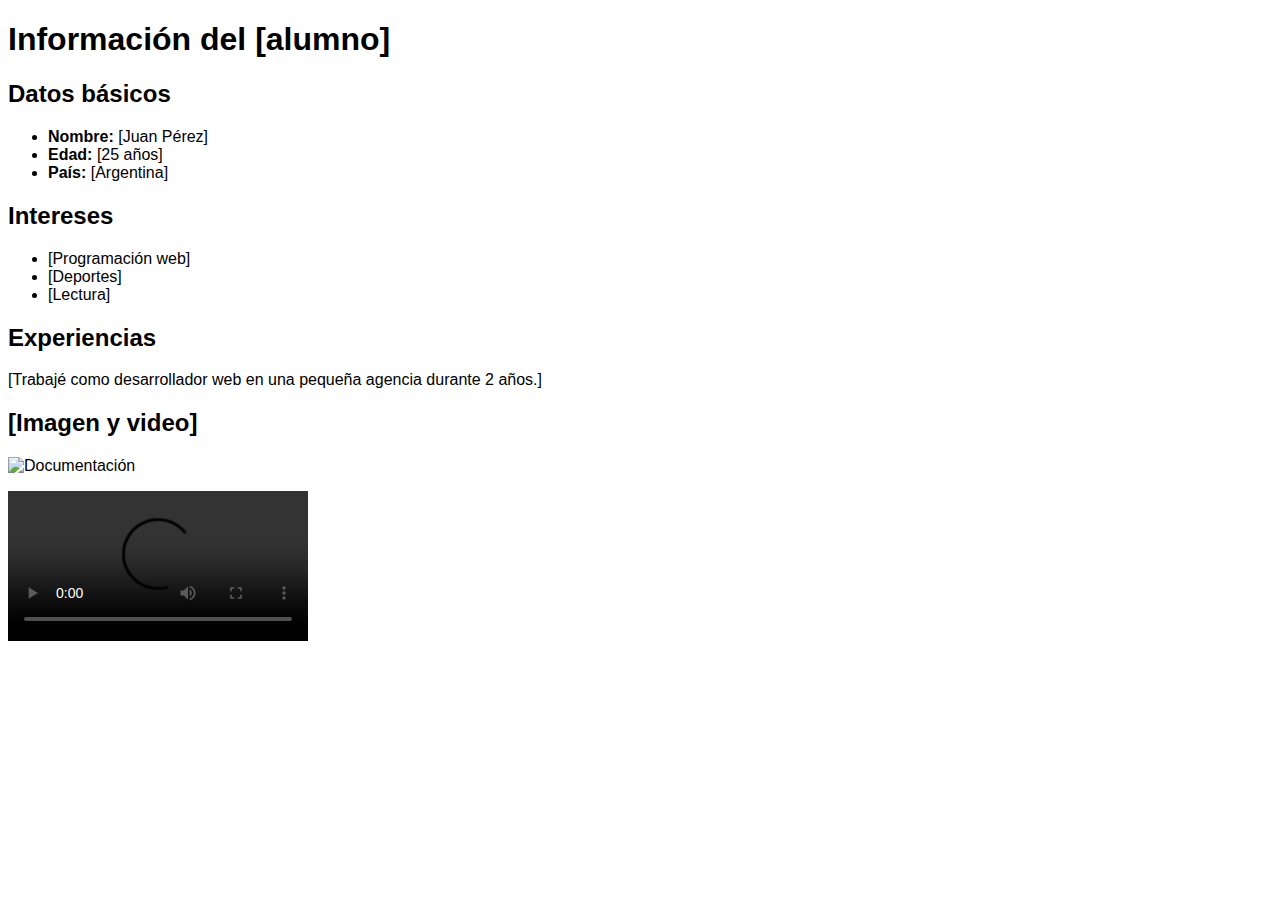
==== index.html @ d0d453ee "Agrego index.html y styles.css" ====
<!DOCTYPE html>
<html lang="es">
<head>
    <meta charset="UTF-8">
    <meta name="viewport" content="width=device-width, initial-scale=1.0">
    <title>Resumen del [alumno]</title>
    <link rel="stylesheet" href="styles.css">
</head>
<body>
    <header>
        <h1>Información del [alumno]</h1>
    </header>

    <nav>
        <!-- Agrega enlaces de navegación aquí (si es necesario) -->
    </nav>

    <main>
        <article>
            <h2>Datos básicos</h2>
            <!-- Agrega información básica del alumno aquí -->
            <ul>
                <li><strong>Nombre:</strong> [Juan Pérez]</li>
                <li><strong>Edad:</strong> [25 años]</li>
                <li><strong>País:</strong> [Argentina]</li>
            </ul>
        </article>

        <article>
            <h2>Intereses</h2>
            <!-- Agrega los intereses del alumno aquí -->
            <ul>
                <li>[Programación web]</li>
                <li>[Deportes]</li>
                <li>[Lectura]</li>
            </ul>
        </article>

        <article>
            <h2>Experiencias</h2>
            <!-- Agrega las experiencias del alumno aquí -->
            <p>[Trabajé como desarrollador web en una pequeña agencia durante 2 años.]</p>
        </article>

        <article>
            <h2>[Imagen y video]</h2>
            <!-- Agregar imágenes y un video relacionado -->
            <p><img alt="Documentación" src="https://git-scm.com/images/icons/nav-documentation@2x.png" width="148" height="148"></p>
            <p><video src="" controls=""></video></p>
        </article>
    </main>

    <aside>
        <!-- Agrega contenido adicional o enlaces relacionados aquí (si es necesario) -->
    </aside>

    <footer>
        <!-- Agrega información del pie de página aquí -->
    </footer>
</body>
</html>
---- styles.css ----
body {
    font-family: sans-serif;
}
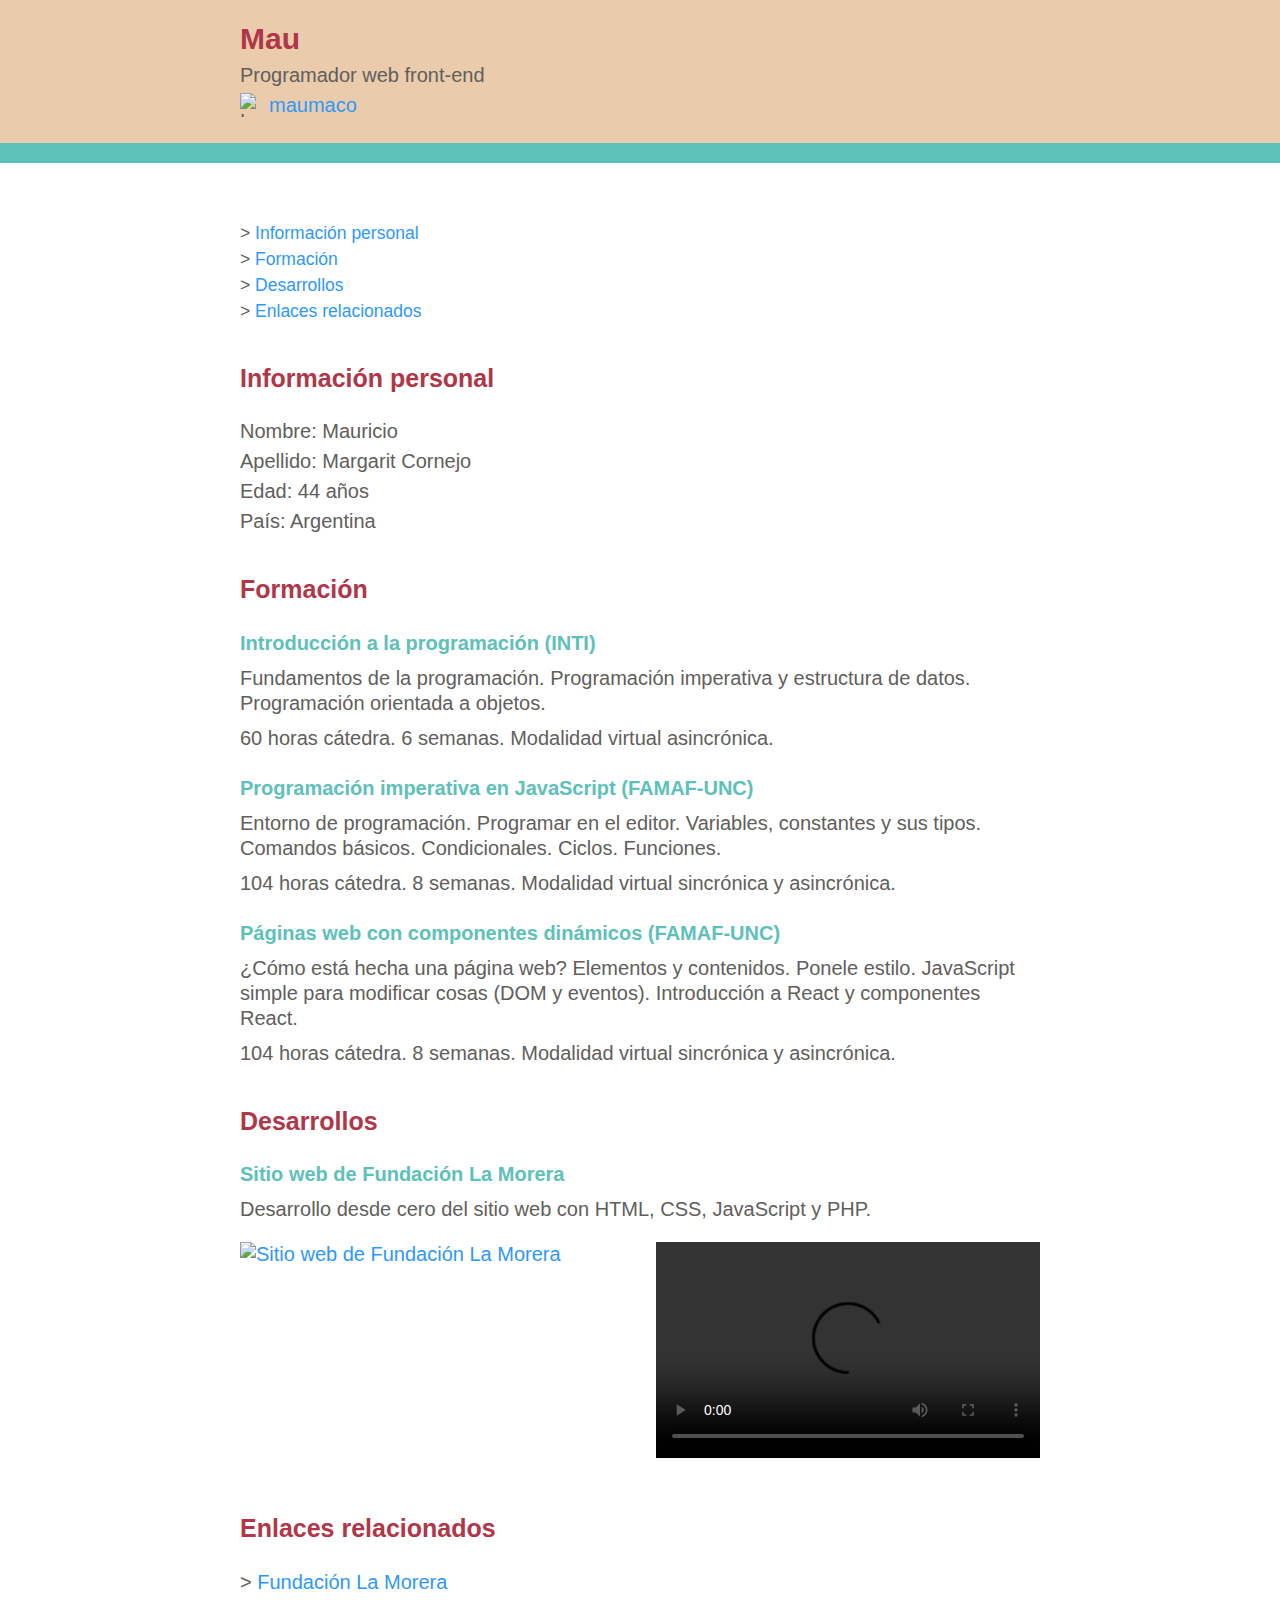
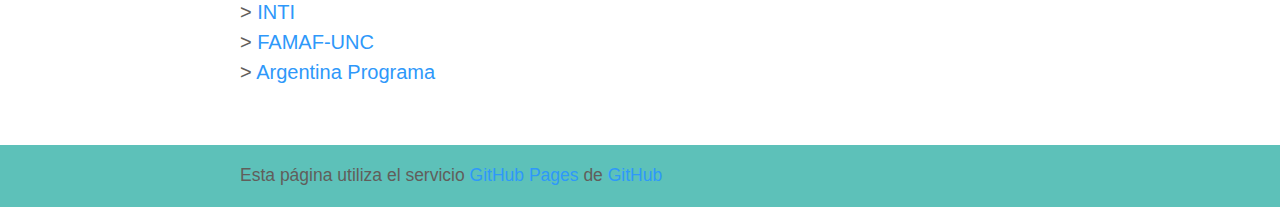
==== commit c77dda05: "Modifico index.html y styles.css" ====
--- a/index.html
+++ b/index.html
@@ -3,59 +3,107 @@
 <head>
     <meta charset="UTF-8">
     <meta name="viewport" content="width=device-width, initial-scale=1.0">
-    <title>Resumen del [alumno]</title>
+    <title>Mau | Programador web front-end</title>
     <link rel="stylesheet" href="styles.css">
 </head>
 <body>
+
+    <!-- El elemento <header> representa contenido introductorio o ayudas de navegación.
+    Puede haber más de uno. No debe ser descendiente de <address>, <footer> o <header>. -->
     <header>
-        <h1>Información del [alumno]</h1>
+        <div class="contenedor">
+            <h1>Mau</h1>
+            <p>Programador web front-end</p>
+            <p id="usuario-de-github"><img alt="Logo de GitHub" src="logo-de-github.svg" width="24" height="24"> <a href="https://github.com/maumaco">maumaco</a></p>
+        </div>
     </header>
 
+    <!-- El elemento <nav> representa un conjunto de enlaces de navegación.
+    Solo los bloques principales de enlaces de navegación deben estar dentro de un elemento <nav>. -->
     <nav>
-        <!-- Agrega enlaces de navegación aquí (si es necesario) -->
+        <div class="contenedor">
+            <ul>
+                <li>&gt; <a href="#informacion-personal">Información personal</a></li>
+                <li>&gt; <a href="#formacion">Formación</a></li>
+                <li>&gt; <a href="#desarrollos">Desarrollos</a></li>
+                <li>&gt; <a href="#enlaces-relacionados">Enlaces relacionados</a></li>
+            </ul>
+        </div>
     </nav>
 
+    <!-- El elemento <main> representa el contenido principal de un documento.
+    No debe haber más de uno y no debe ser descendiente de <article>, <aside>, <footer>, <header> o <nav>. -->
     <main>
-        <article>
-            <h2>Datos básicos</h2>
-            <!-- Agrega información básica del alumno aquí -->
+        <!-- El elemento <article> representa contenido completo o autónomo.
+        Debe tener sentido por sí mismo. -->
+        <article id="informacion-personal">
+            <h2>Información personal</h2>
             <ul>
-                <li><strong>Nombre:</strong> [Juan Pérez]</li>
-                <li><strong>Edad:</strong> [25 años]</li>
-                <li><strong>País:</strong> [Argentina]</li>
+                <li>Nombre: Mauricio</li>
+                <li>Apellido: Margarit Cornejo</li>
+                <li>Edad: 44 años</li>
+                <li>País: Argentina</li>
             </ul>
         </article>
 
-        <article>
-            <h2>Intereses</h2>
-            <!-- Agrega los intereses del alumno aquí -->
-            <ul>
-                <li>[Programación web]</li>
-                <li>[Deportes]</li>
-                <li>[Lectura]</li>
-            </ul>
+        <article id="formacion">
+            <h2>Formación</h2>
+            <article>
+                <h3>Introducción a la programación (INTI)</h3>
+                <p>Fundamentos de la programación. Programación imperativa y estructura de datos. Programación orientada a objetos.</p>
+                <p>60 horas cátedra. 6 semanas. Modalidad virtual asincrónica.</p>    
+            </article>
+            <article>
+                <h3>Programación imperativa en JavaScript (FAMAF-UNC)</h3>
+                <p>Entorno de programación. Programar en el editor. Variables, constantes y sus tipos. Comandos básicos. Condicionales. Ciclos. Funciones.</p>
+                <p>104 horas cátedra. 8 semanas. Modalidad virtual sincrónica y asincrónica.</p>
+            </article>
+            <article>
+                <h3>Páginas web con componentes dinámicos (FAMAF-UNC)</h3>
+                <p>¿Cómo está hecha una página web? Elementos y contenidos. Ponele estilo. JavaScript simple para modificar cosas (DOM y eventos). Introducción a React y componentes React.</p>
+                <p>104 horas cátedra. 8 semanas. Modalidad virtual sincrónica y asincrónica.</p>
+            </article>
         </article>
 
-        <article>
-            <h2>Experiencias</h2>
-            <!-- Agrega las experiencias del alumno aquí -->
-            <p>[Trabajé como desarrollador web en una pequeña agencia durante 2 años.]</p>
-        </article>
-
-        <article>
-            <h2>[Imagen y video]</h2>
-            <!-- Agregar imágenes y un video relacionado -->
-            <p><img alt="Documentación" src="https://git-scm.com/images/icons/nav-documentation@2x.png" width="148" height="148"></p>
-            <p><video src="" controls=""></video></p>
+        <article id="desarrollos">
+            <h2>Desarrollos</h2>
+            <article>
+                <h3>Sitio web de Fundación La Morera</h3>
+                <p>Desarrollo desde cero del sitio web con HTML, CSS, JavaScript y PHP.</p>
+                <div class="sitio">
+                    <p class="imagen-del-sitio"><a href="https://fundacionlamorera.org.ar/" title="Ir al sitio web de Fundación La Morera"><img alt="Sitio web de Fundación La Morera" src="sitio-de-fundacion-la-morera.png" width="342" height="192"></a></p>
+                    <p class="video-del-sitio">
+                        <video width="342" height="192" controls>
+                            <source src="video-de-fundacion-la-morera.mp4" type="video/mp4">
+                                El navegador no soporta el elemento &lt;video&gt;.
+                        </video>
+                    </p>
+                </div>
+            </article>
         </article>
     </main>
 
-    <aside>
-        <!-- Agrega contenido adicional o enlaces relacionados aquí (si es necesario) -->
+    <!-- El elemento <aside> representa contenido aparte del contenido con el cual está vinculado.
+    Debe estar indirectamente relacionado con el contenido que lo rodea. -->
+    <aside id="enlaces-relacionados">
+        <article>
+            <h2>Enlaces relacionados</h2>
+            <ul>
+                <li>&gt; <a href="https://fundacionlamorera.org.ar/">Fundación La Morera</a></li>
+                <li>&gt; <a href="https://www.argentina.gob.ar/inti">INTI</a></li>
+                <li>&gt; <a href="https://www.famaf.unc.edu.ar/">FAMAF-UNC</a></li>
+                <li>&gt; <a href="https://www.argentina.gob.ar/economia/conocimiento/argentina-programa">Argentina Programa</a></li>
+            </ul>
+        </article>
     </aside>
 
+    <!-- El elemento <footer> representa contenido de pie de página del documento o una parte del mismo.
+    Puede haber más de uno. -->
     <footer>
-        <!-- Agrega información del pie de página aquí -->
+        <div class="contenedor">
+            <p>Esta página utiliza el servicio <a href="https://pages.github.com/">GitHub Pages</a> de <a href="https://github.com/">GitHub</a></p>
+        </div>
     </footer>
+
 </body>
 </html>--- a/styles.css
+++ b/styles.css
@@ -1,3 +1,129 @@
+/* Estilos del elemento body */
+
 body {
+    color: #615e5b;
     font-family: sans-serif;
+    font-size: 1em;
+    line-height: 1.25;
+    margin: 0;
+    padding: 0;
+}
+
+
+/* Estilos de los elementos comunes */
+/* h1, h2, h3, p, ul, li y a */
+
+h1 {
+    color: #b03648;
+    font-size: 1.5em;
+    margin: 0;
+}
+
+h2 {
+    color: #b03648;
+    font-size: 1.25em;
+    margin: 1.6em 0 1em;
+}
+
+h3 {
+    color: #5dc1b9;
+    font-size: 1em;
+    margin: 1.25em 0 0.5em;
+}
+
+p {
+    margin: 0.5em 0;
+}
+
+ul {
+    list-style-type: none;
+    margin: 0;
+    padding: 0;
+}
+
+li {
+    margin: 0.25em 0;
+}
+
+a {
+    color: #2e98fa;
+    text-decoration: none;
+}
+
+a:hover {
+    color: #1862bb;
+}
+
+
+/* Estilos de las secciones y elementos específicos */
+/* header, nav, main, aside, footer */
+
+.contenedor, main, aside {
+    margin: 0 auto;
+    max-width: 40em;
+    padding: 0 1em;
+}
+
+header {
+    background-color: #eaccad;
+    border-bottom: 1em solid #5dc1b9;
+    margin-bottom: 3em;
+    padding: 1em 0;
+}
+
+header p {
+    margin: 0.25em 0;
+}
+
+#usuario-de-github {
+    display: flex;
+}
+
+#usuario-de-github img {
+    margin-right: 0.25em;
+}
+
+nav ul {
+    font-size: 0.875em;
+}
+
+.sitio {
+    display: flex;
+    justify-content: space-between;
+}
+
+.imagen-del-sitio, .video-del-sitio {
+    width: 48%;
+}
+
+.imagen-del-sitio img, .video-del-sitio video {
+    height: auto;
+    width: 100%;
+}
+
+footer {
+    background-color: #5dc1b9;
+    margin-top: 3em;
+    padding: 1em 0;
+}
+
+footer p {
+    font-size: 0.875em;
+    margin: 0;
+}
+
+
+/* Estilos para los diferentes dispositivos */
+/* A mayor ancho de pantalla, mayor tamaño de letra */
+
+@media (min-width: 401px) and (max-width: 800px) {
+    body {
+        font-size: 1.125em;
+    }
+}
+
+@media (min-width: 801px) {
+    body {
+        font-size: 1.25em;
+    }
 }